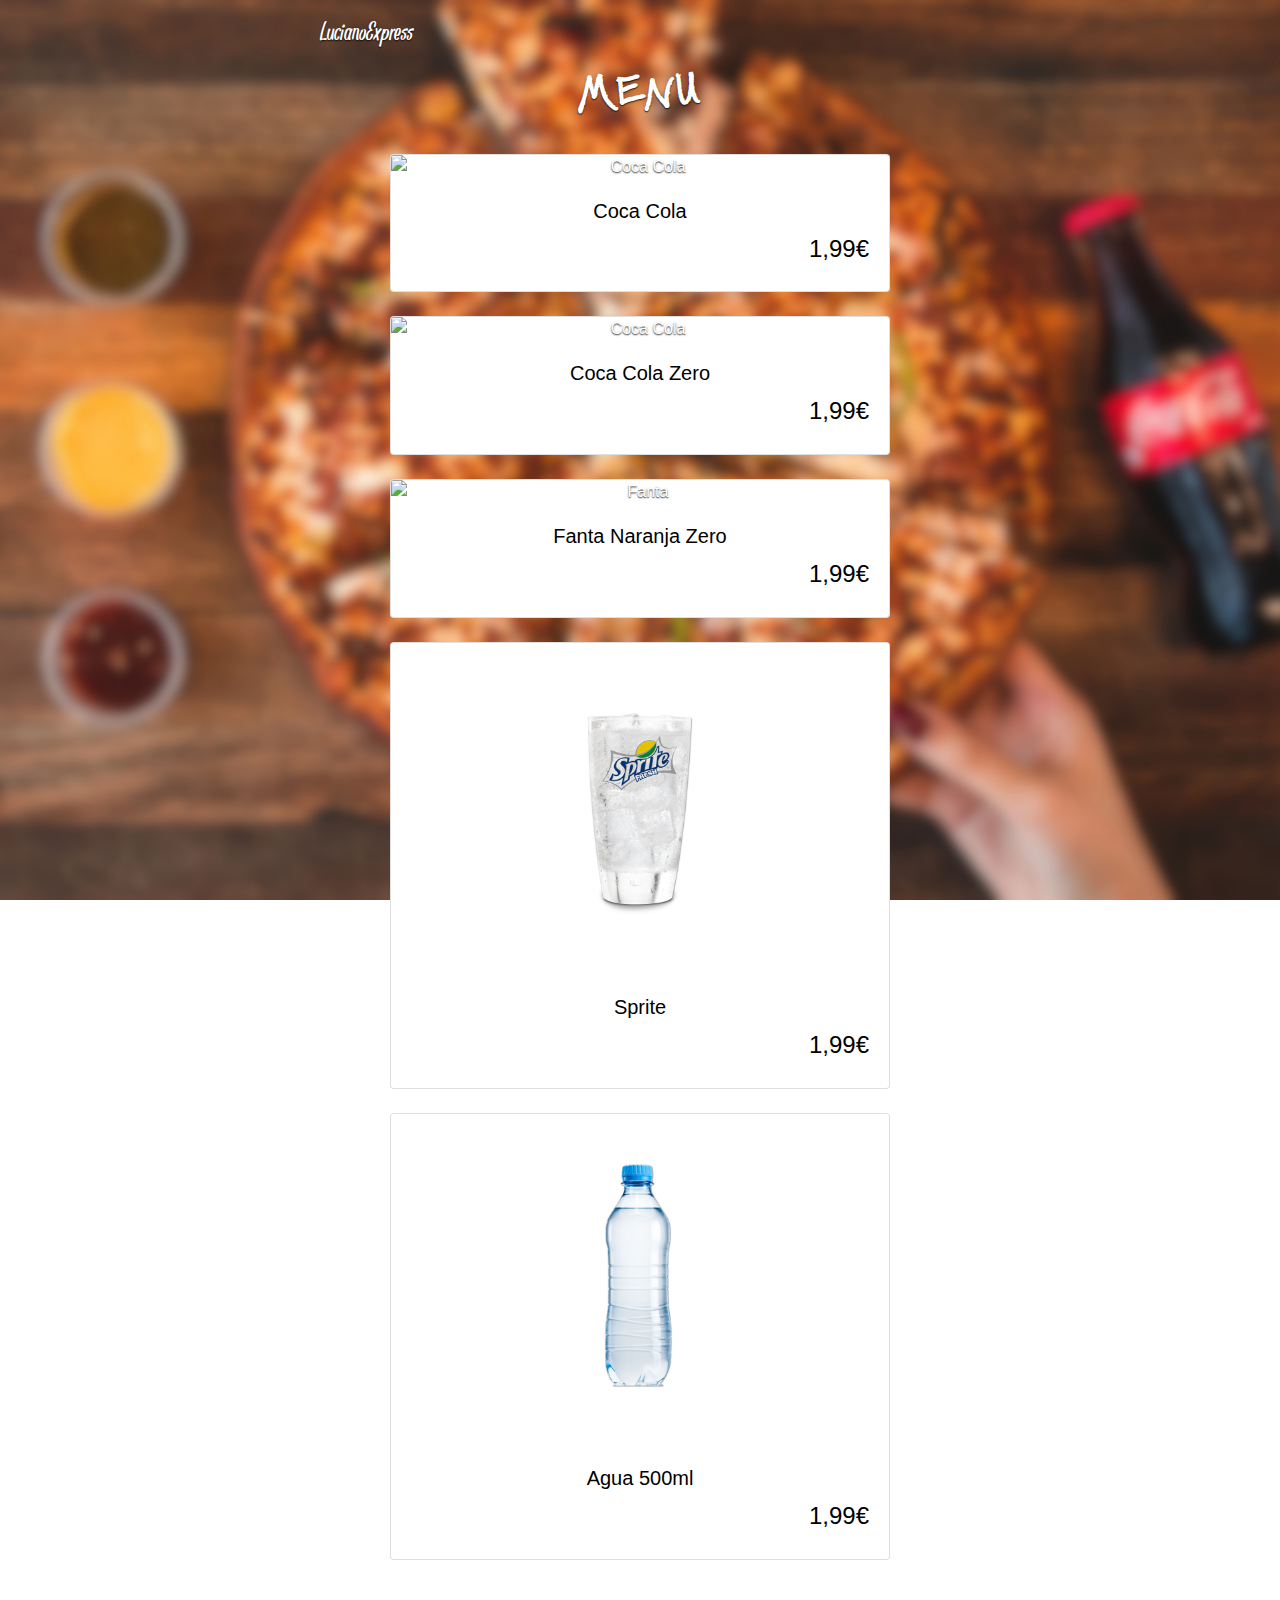
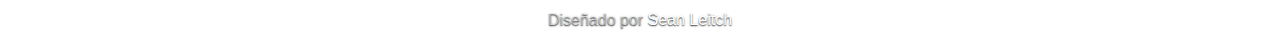
==== menu-bebidas.html @ 4c730cda "Finished" ====
<!doctype html>
<html lang="en">

<head>
    <meta charset="utf-8">
    <meta name="viewport" content="width=device-width, initial-scale=1, shrink-to-fit=no">
    <meta name="description" content="">
    <meta name="author" content="Sean Leitch">
    <title>BEBIDAS | Menu LucianoExpress</title>

    <!-- Fonts -->
    <link href="fonts/panpizza.ttf" rel="stylesheet">
    <link href="fonts/pizzaAlfredo.ttf" rel="stylesheet">

    <link rel="shortcut icon" href="favicon.ico">
    <link rel="stylesheet" href="https://stackpath.bootstrapcdn.com/bootstrap/4.5.2/css/bootstrap.min.css" integrity="sha384-JcKb8q3iqJ61gNV9KGb8thSsNjpSL0n8PARn9HuZOnIxN0hoP+VmmDGMN5t9UJ0Z" crossorigin="anonymous">

    <style>
        .bd-placeholder-img {
            font-size: 1.125rem;
            text-anchor: middle;
            -webkit-user-select: none;
            -moz-user-select: none;
            -ms-user-select: none;
            user-select: none;
        }
        
        @media (min-width: 768px) {
            .bd-placeholder-img-lg {
                font-size: 3.5rem;
            }
        }
    </style>
    <!-- Custom styles for this template -->
    <link href="css/style.css" rel="stylesheet">
</head>

<body class="text-center">
    <div class="cover-container d-flex w-100 h-100 p-3 mx-auto flex-column">
        <header class="masthead mb-auto">
            <div class="inner">
                <a href="../LucianoExpress/index.html">
                    <h3 class="masthead-brand">LucianoExpress</h3>
                </a>
            </div>
        </header>

        <main role="main" class="inner cover">
            <br>
            <h1 class="cover-heading">MENU</h1>
            <br>

            <!-- Coca Cola -->
            <div class="card menucard">
                <img class=" card-img-top " src="assets/bebidas/bebidaCocaCola.jpg" alt="Coca Cola">
                <div class="card-body ">
                    <h5 class="card-title">Coca Cola</h5>
                    <h4 class="text-right">1,99€</h4>
                </div>
            </div>

            <br>

            <!-- Coca Cola Zero -->
            <div class="card menucard">
                <img class=" card-img-top " src="assets/bebidas/bebidaCocaCola.jpg" alt="Coca Cola">
                <div class="card-body ">
                    <h5 class="card-title">Coca Cola Zero</h5>
                    <h4 class="text-right">1,99€</h4>
                </div>
            </div>

            <br>

            <!-- Fanta Naranja Zero -->
            <div class="card menucard">
                <img class=" card-img-top " src="assets/bebidas/bebidaFantaNaranja.jpg" alt="Fanta">
                <div class="card-body ">
                    <h5 class="card-title">Fanta Naranja Zero</h5>
                    <h4 class="text-right">1,99€</h4>
                </div>
            </div>

            <br>

            <!-- Sprite -->
            <div class="card menucard">
                <img class=" card-img-top " src="assets/bebidas/bebidaSprite.jpg" alt="Sprite">
                <div class="card-body ">
                    <h5 class="card-title">Sprite</h5>
                    <h4 class="text-right">1,99€</h4>
                </div>
            </div>

            <br>

            <!-- Water -->
            <div class="card menucard">
                <img class=" card-img-top " src="assets/bebidas/bebidaAgua.jpg" alt="Agua">
                <div class="card-body ">
                    <h5 class="card-title">Agua 500ml</h5>
                    <h4 class="text-right">1,99€</h4>
                </div>
            </div>

            <br>
            <br>

        </main>

        <footer class="mastfoot mt-auto ">
            <div class="inner ">
                <p>Diseñado por <a href="https://bit.ly/SeanLeitch ">Sean Leitch</a></p>
            </div>
        </footer>
    </div>
</body>

</html>
---- css/style.css ----
/*
 * Globals
 */


/* Links */

a,
a:focus,
a:hover {
    color: #fff;
}


/* Custom default button */

.btn-secondary,
.btn-secondary:hover,
.btn-secondary:focus {
    color: #fff;
    text-shadow: none;
    /* Prevent inheritance from `body` */
    background-color: #c62828;
    border: .05rem solid #8e0000;
}


/*
 * Base structure
 */

html,
body {
    height: 100%;
    background-color: #33333300;
}

body {
    display: -ms-flexbox;
    display: flex;
    color: #fff;
    text-shadow: 0 .05rem .1rem rgba(0, 0, 0, 0.863);
    background: url(../assets/background.jpg) no-repeat center center fixed;
    -webkit-background-size: cover;
    -moz-background-size: cover;
    -o-background-size: cover;
    background-size: cover;
}

.cover-container {
    max-width: 42em;
}


/*
 * Header
 */

h1 {
    font-family: pizzaAlfredo;
    font-weight: 600;
}

h3 {
    font-family: pizza;
    font-weight: 200;
}

h4 {
    color: black;
    text-shadow: none;
}

h5 {
    color: black;
    text-shadow: none;
}

@font-face {
    font-family: 'pizza';
    src: url('../fonts/panpizza.ttf') format('truetype');
}

@font-face {
    font-family: 'pizzaAlfredo';
    src: url('../fonts/pizzaAlfredo.ttf') format('truetype');
}

.masthead {
    margin-bottom: 2rem;
}

.masthead-brand {
    margin-bottom: 0;
}

.nav-masthead .nav-link {
    padding: .25rem 0;
    font-weight: 700;
    color: rgba(255, 255, 255, .5);
    background-color: transparent;
    border-bottom: .25rem solid transparent;
}

.nav-masthead .nav-link:hover,
.nav-masthead .nav-link:focus {
    border-bottom-color: rgba(255, 255, 255, .25);
}

.nav-masthead .nav-link+.nav-link {
    margin-left: 1rem;
}

.nav-masthead .active {
    color: #fff;
    border-bottom-color: #fff;
}

@media (min-width: 48em) {
    .masthead-brand {
        float: left;
    }
    .nav-masthead {
        float: right;
    }
}


/*
 * Cover
 */

.cover {
    padding: 0 1.5rem;
}

.cover .btn-lg {
    padding: .75rem 1.25rem;
    font-weight: 700;
}


/* Custom cards */

.menucard {
    max-width: 500px;
    margin: auto;
}


/*
 * Footer
 */

.mastfoot {
    color: rgba(255, 255, 255, .5);
}
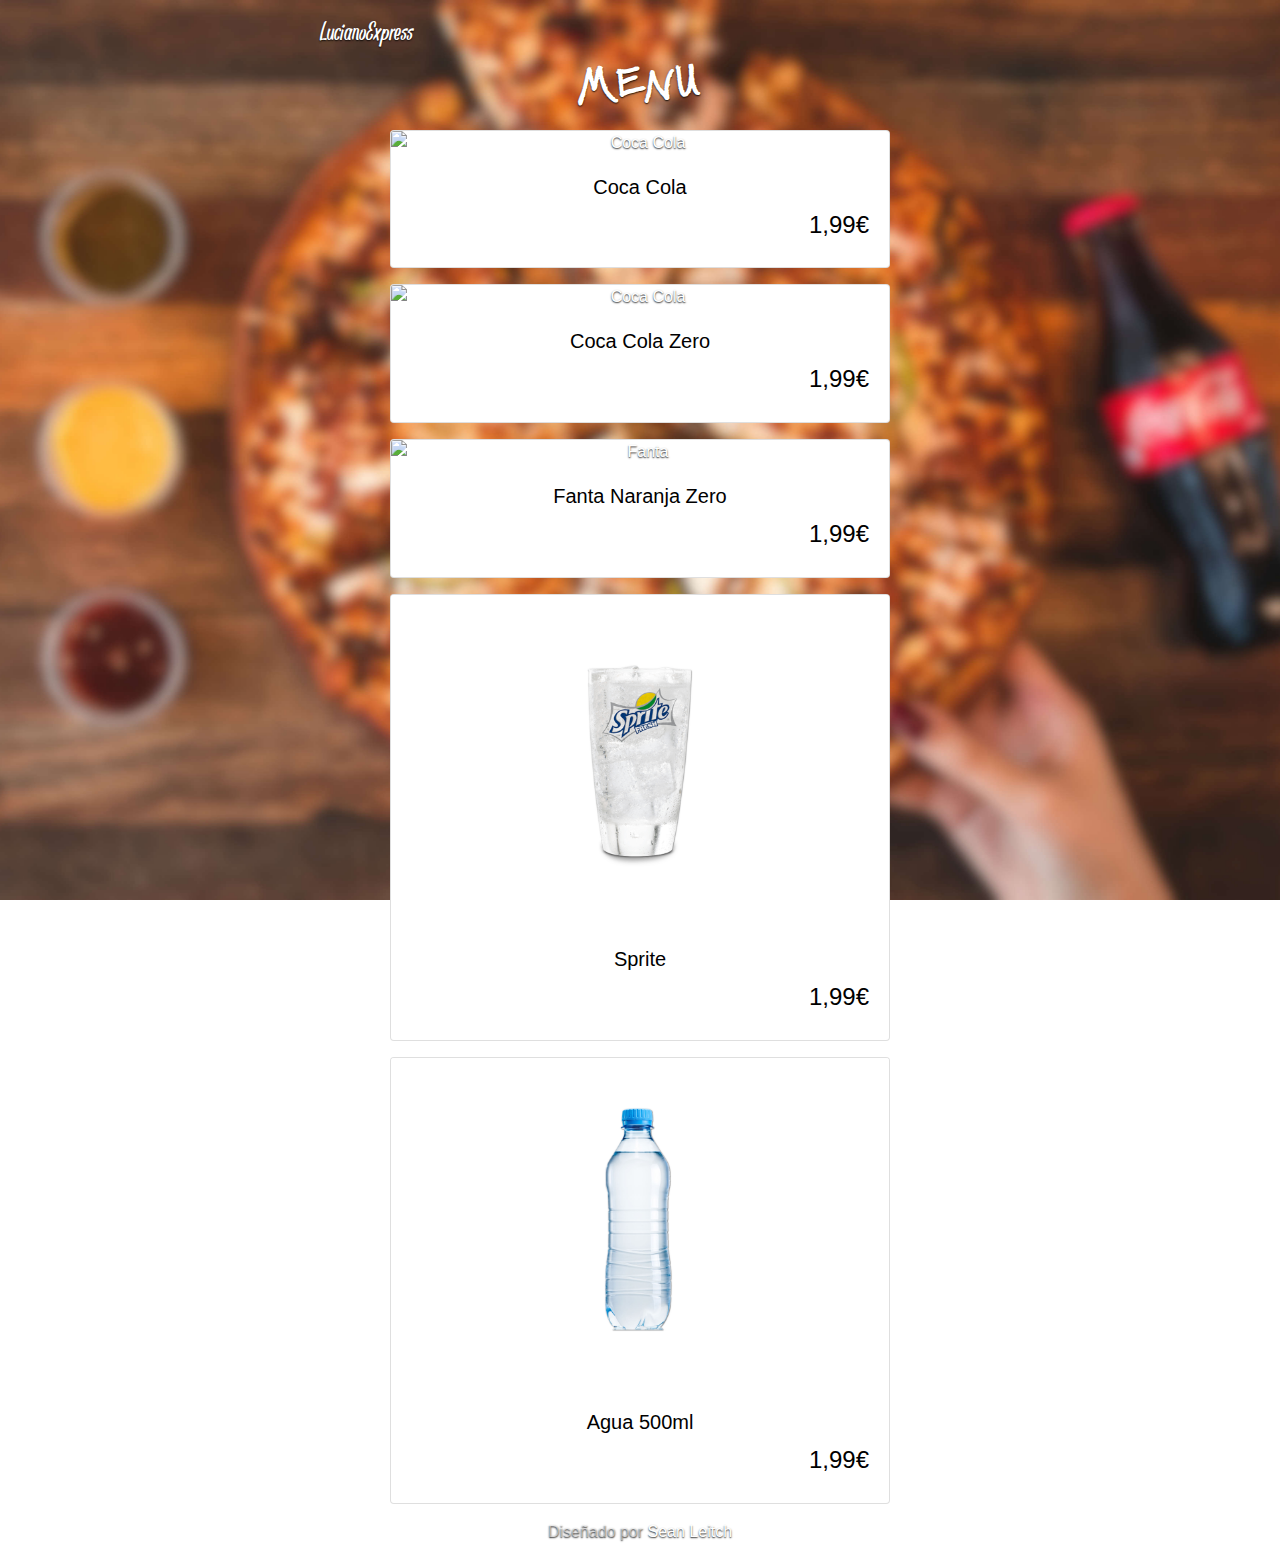
==== commit 69556d0c: "Updated Margins" ====
--- a/menu-bebidas.html
+++ b/menu-bebidas.html
@@ -15,22 +15,6 @@
     <link rel="shortcut icon" href="favicon.ico">
     <link rel="stylesheet" href="https://stackpath.bootstrapcdn.com/bootstrap/4.5.2/css/bootstrap.min.css" integrity="sha384-JcKb8q3iqJ61gNV9KGb8thSsNjpSL0n8PARn9HuZOnIxN0hoP+VmmDGMN5t9UJ0Z" crossorigin="anonymous">
 
-    <style>
-        .bd-placeholder-img {
-            font-size: 1.125rem;
-            text-anchor: middle;
-            -webkit-user-select: none;
-            -moz-user-select: none;
-            -ms-user-select: none;
-            user-select: none;
-        }
-        
-        @media (min-width: 768px) {
-            .bd-placeholder-img-lg {
-                font-size: 3.5rem;
-            }
-        }
-    </style>
     <!-- Custom styles for this template -->
     <link href="css/style.css" rel="stylesheet">
 </head>
@@ -46,12 +30,10 @@
         </header>
 
         <main role="main" class="inner cover">
-            <br>
-            <h1 class="cover-heading">MENU</h1>
-            <br>
+            <h1 class="cover-heading my-3">MENU</h1>
 
             <!-- Coca Cola -->
-            <div class="card menucard">
+            <div class="card menucard my-3">
                 <img class=" card-img-top " src="assets/bebidas/bebidaCocaCola.jpg" alt="Coca Cola">
                 <div class="card-body ">
                     <h5 class="card-title">Coca Cola</h5>
@@ -59,10 +41,8 @@
                 </div>
             </div>
 
-            <br>
-
             <!-- Coca Cola Zero -->
-            <div class="card menucard">
+            <div class="card menucard my-3">
                 <img class=" card-img-top " src="assets/bebidas/bebidaCocaCola.jpg" alt="Coca Cola">
                 <div class="card-body ">
                     <h5 class="card-title">Coca Cola Zero</h5>
@@ -70,10 +50,8 @@
                 </div>
             </div>
 
-            <br>
-
             <!-- Fanta Naranja Zero -->
-            <div class="card menucard">
+            <div class="card menucard my-3">
                 <img class=" card-img-top " src="assets/bebidas/bebidaFantaNaranja.jpg" alt="Fanta">
                 <div class="card-body ">
                     <h5 class="card-title">Fanta Naranja Zero</h5>
@@ -81,10 +59,8 @@
                 </div>
             </div>
 
-            <br>
-
             <!-- Sprite -->
-            <div class="card menucard">
+            <div class="card menucard my-3">
                 <img class=" card-img-top " src="assets/bebidas/bebidaSprite.jpg" alt="Sprite">
                 <div class="card-body ">
                     <h5 class="card-title">Sprite</h5>
@@ -92,19 +68,14 @@
                 </div>
             </div>
 
-            <br>
-
             <!-- Water -->
-            <div class="card menucard">
+            <div class="card menucard my-3">
                 <img class=" card-img-top " src="assets/bebidas/bebidaAgua.jpg" alt="Agua">
                 <div class="card-body ">
                     <h5 class="card-title">Agua 500ml</h5>
                     <h4 class="text-right">1,99€</h4>
                 </div>
             </div>
-
-            <br>
-            <br>
 
         </main>
 
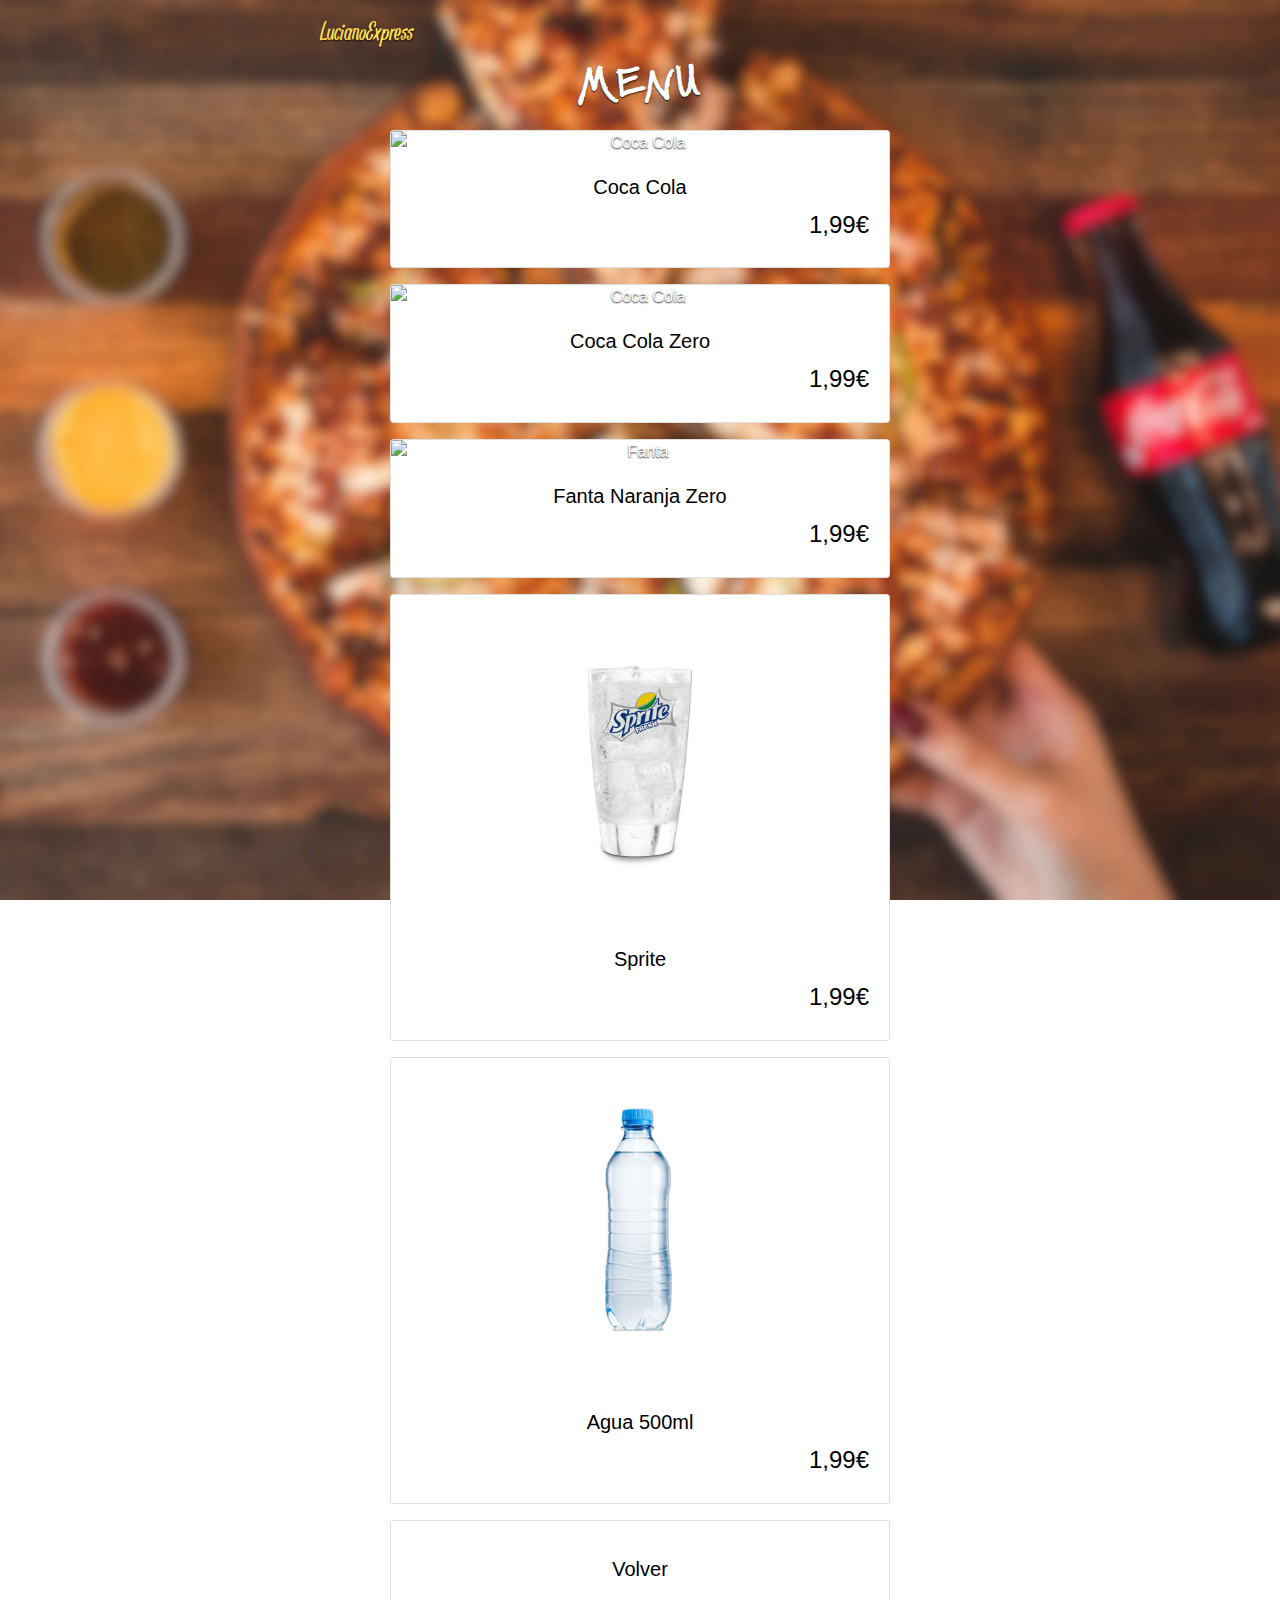
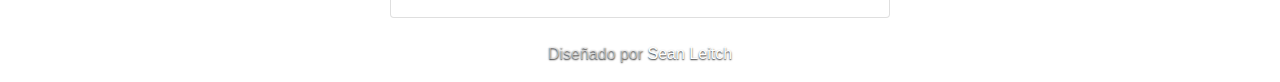
==== commit 1f9da447: "Back Button" ====
--- a/menu-bebidas.html
+++ b/menu-bebidas.html
@@ -77,6 +77,15 @@
                 </div>
             </div>
 
+            <!-- BACK -->
+            <a href="index.html">
+                <div class="card menucard mb-4">
+                    <div class="card-body">
+                        <h5 class="card-title my-3">Volver</h5>
+                    </div>
+                </div>
+            </a>
+
         </main>
 
         <footer class="mastfoot mt-auto ">
--- a/css/style.css
+++ b/css/style.css
@@ -92,6 +92,7 @@
 
 .masthead-brand {
     margin-bottom: 0;
+    color: #ffdf52;
 }
 
 .nav-masthead .nav-link {
